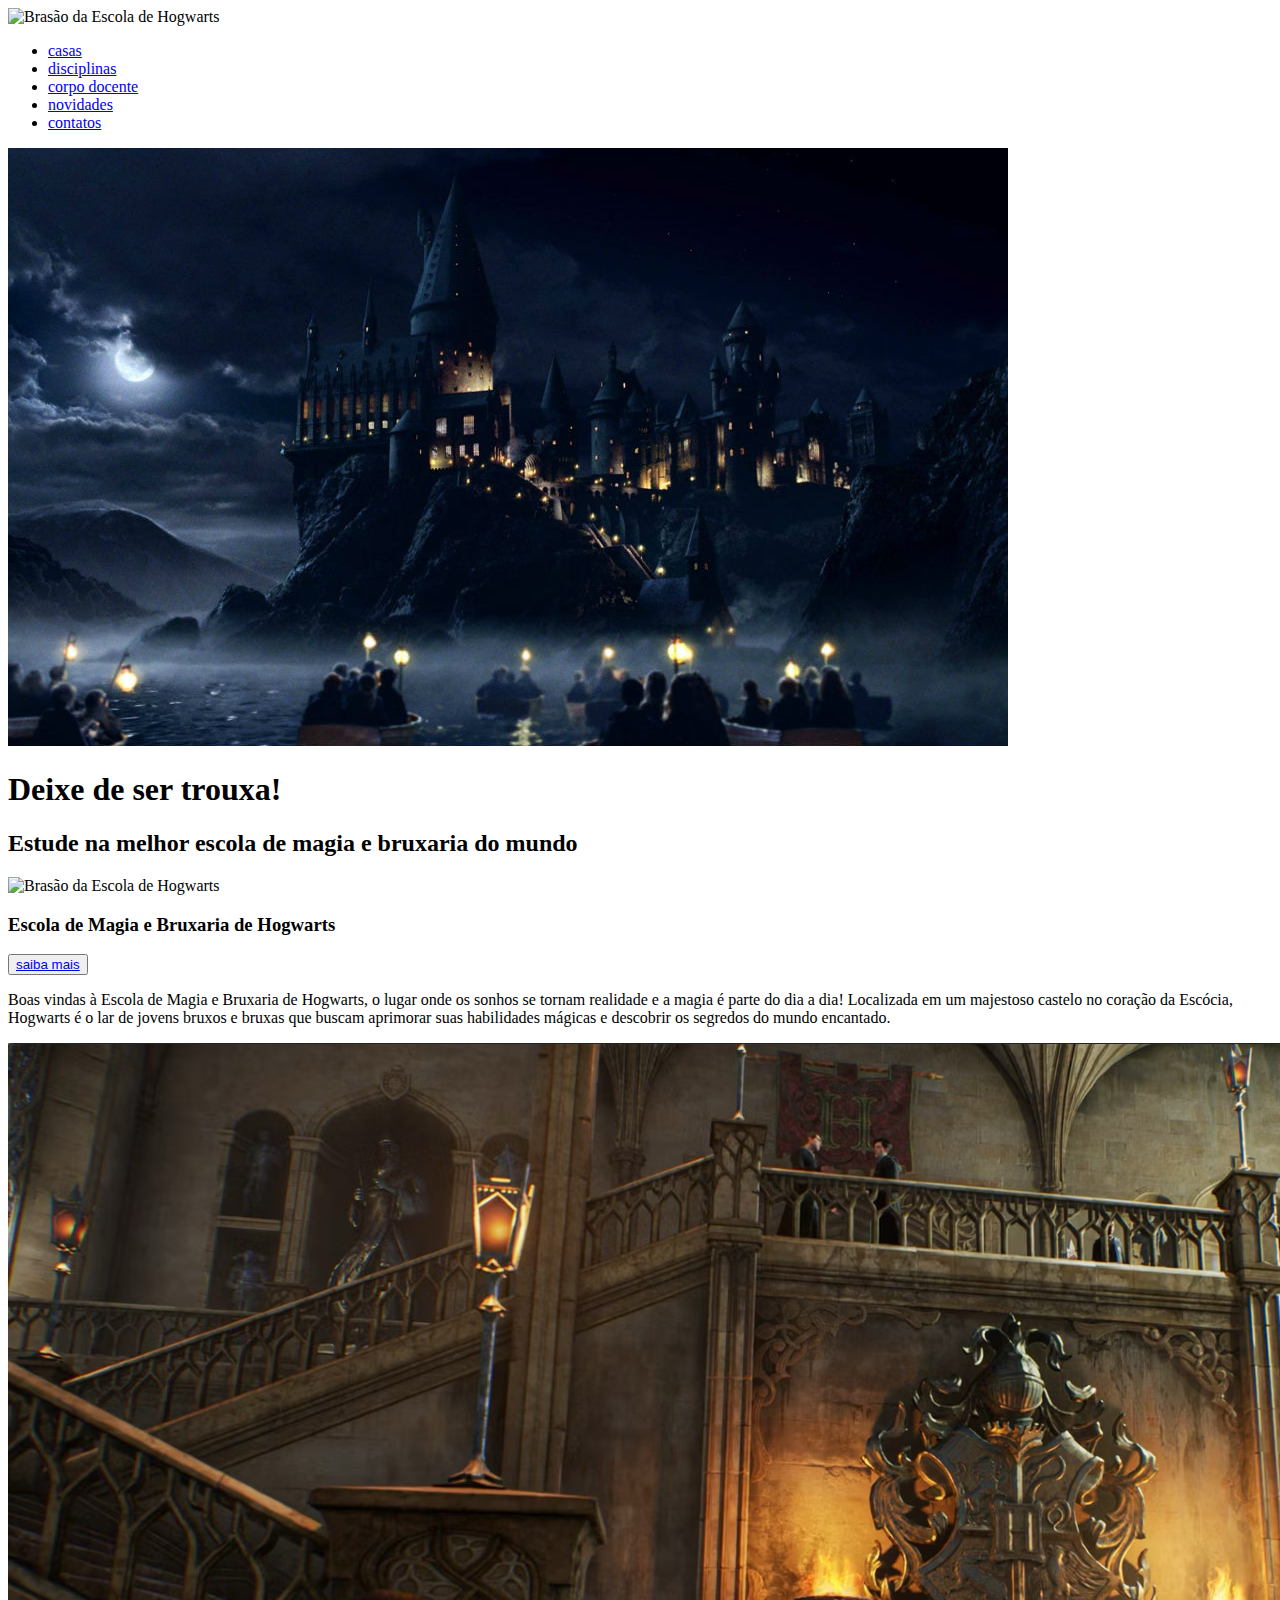
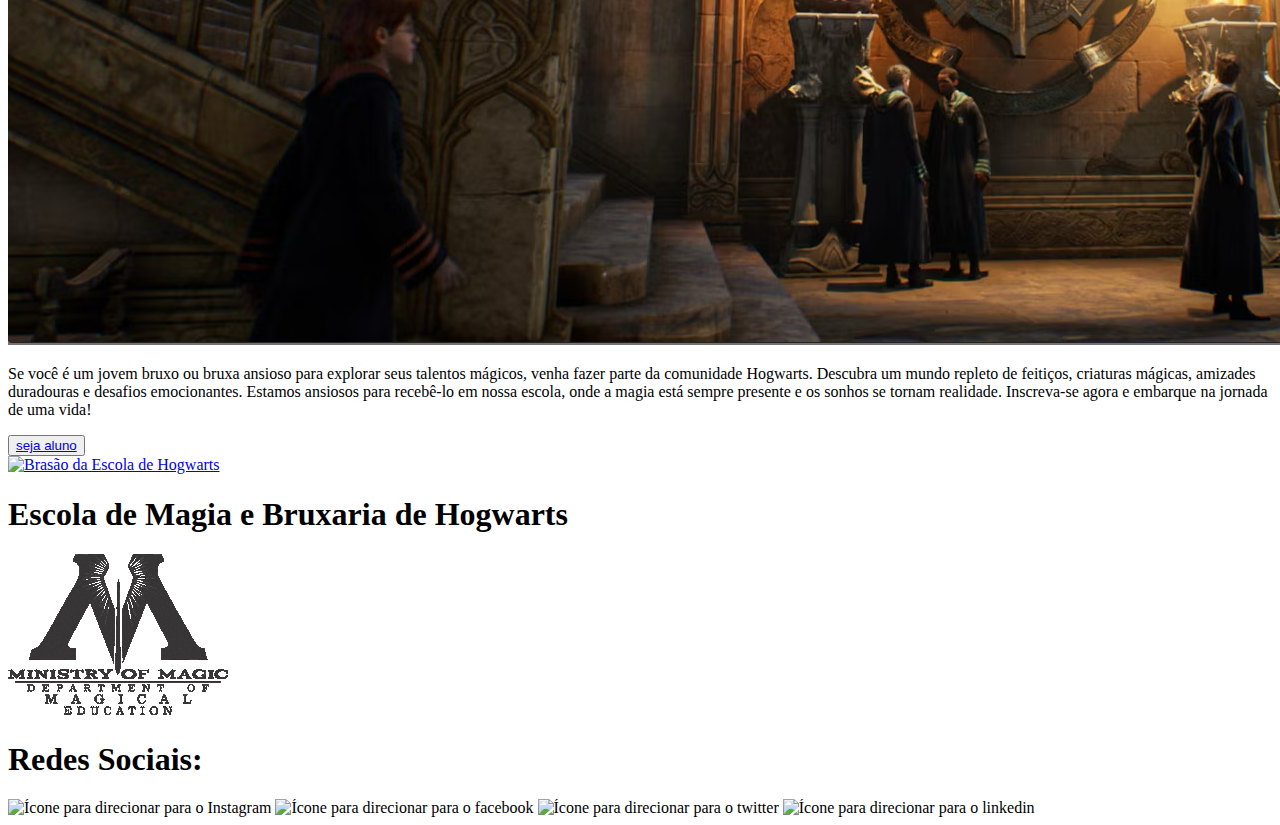
==== index.html @ 2f699afc "Esqueleto do HTML index e casas + algumas melhorias em novidades" ====
<!DOCTYPE html>
<html lang="pt-br">
<head>
    <meta charset="UTF-8">
    <meta name="viewport" content="width=device-width, initial-scale=1.0">
    <title>Escola de Magia e Bruxaria de Hogwarts</title>
</head>
<body>
    <header>
        <img src="imagens/logo.png" alt="Brasão da Escola de Hogwarts">
        <nav>
            <ul>                
                <li><a href="casas.html">casas</a></li>
                <li><a href="disciplinas.html">disciplinas</a></li>
                <li><a href="docentes.html">corpo docente</a></li>
                <li><a href="novidades.html">novidades</a></li>
                <li><a href="contato.html">contatos</a></li>
            </ul>
        </nav>
    </header>

    <main id="main">
        <img src="imagens/fundo-index-1.png" alt="Imagem noturna de pequenos barcos chegando ao castelo de Hogwarts">
        <h1>Deixe de ser trouxa!</h1>
        <h2>Estude na melhor escola de magia e bruxaria do mundo</h2>
        <aside>
            <img src="imagens/logo.png" alt="Brasão da Escola de Hogwarts">
            <h3>Escola de Magia e Bruxaria de Hogwarts</h3>
        </aside>
        <button><a href="sobre.html">saiba mais</a></button>
        <article id="apresentacao1">
            <p>Boas vindas à Escola de Magia e Bruxaria de Hogwarts, o lugar onde os sonhos se tornam realidade e a magia é parte do dia a dia! Localizada em um majestoso castelo no coração da Escócia, Hogwarts é o lar de jovens bruxos e bruxas que buscam aprimorar suas habilidades mágicas e descobrir os segredos do mundo encantado.</p>
        </article>
    </main>    

    <section id="section">
        <img src="imagens/fundo-index-2.png" alt="Imagem interna das escadarias principais do castelo de Hogwarts">
        <article id="Apresentacao2">
            <p>Se você é um jovem bruxo ou bruxa ansioso para explorar seus talentos mágicos, venha fazer parte da comunidade Hogwarts. Descubra um mundo repleto de feitiços, criaturas mágicas, amizades duradouras e desafios emocionantes. Estamos ansiosos para recebê-lo em nossa escola, onde a magia está sempre presente e os sonhos se tornam realidade. Inscreva-se agora e embarque na jornada de uma vida!</p>
        </article>
        <button><a href="contato.html">seja aluno</a></button>
    </section>

    <footer>
        <a href="index.html"><img src="imagens/logo.png" alt="Brasão da Escola de Hogwarts"></a>
        <h1>Escola de Magia e Bruxaria de Hogwarts</h1>
        
        <img src="imagens/ministerio-logo.png" alt="logo do Ministério da Magia">

        <h1>Redes Sociais:</h1>
        <img src="imagens/instagram.png" alt="Ícone para direcionar para o Instagram">
        <img src="imagens/facebook.png" alt="Ícone para direcionar para o facebook">
        <img src="imagens/twitterx.png" alt="Ícone para direcionar para o twitter">
        <img src="imagens/linkedin.png" alt="Ícone para direcionar para o linkedin">
    </footer>
</body>
</html>
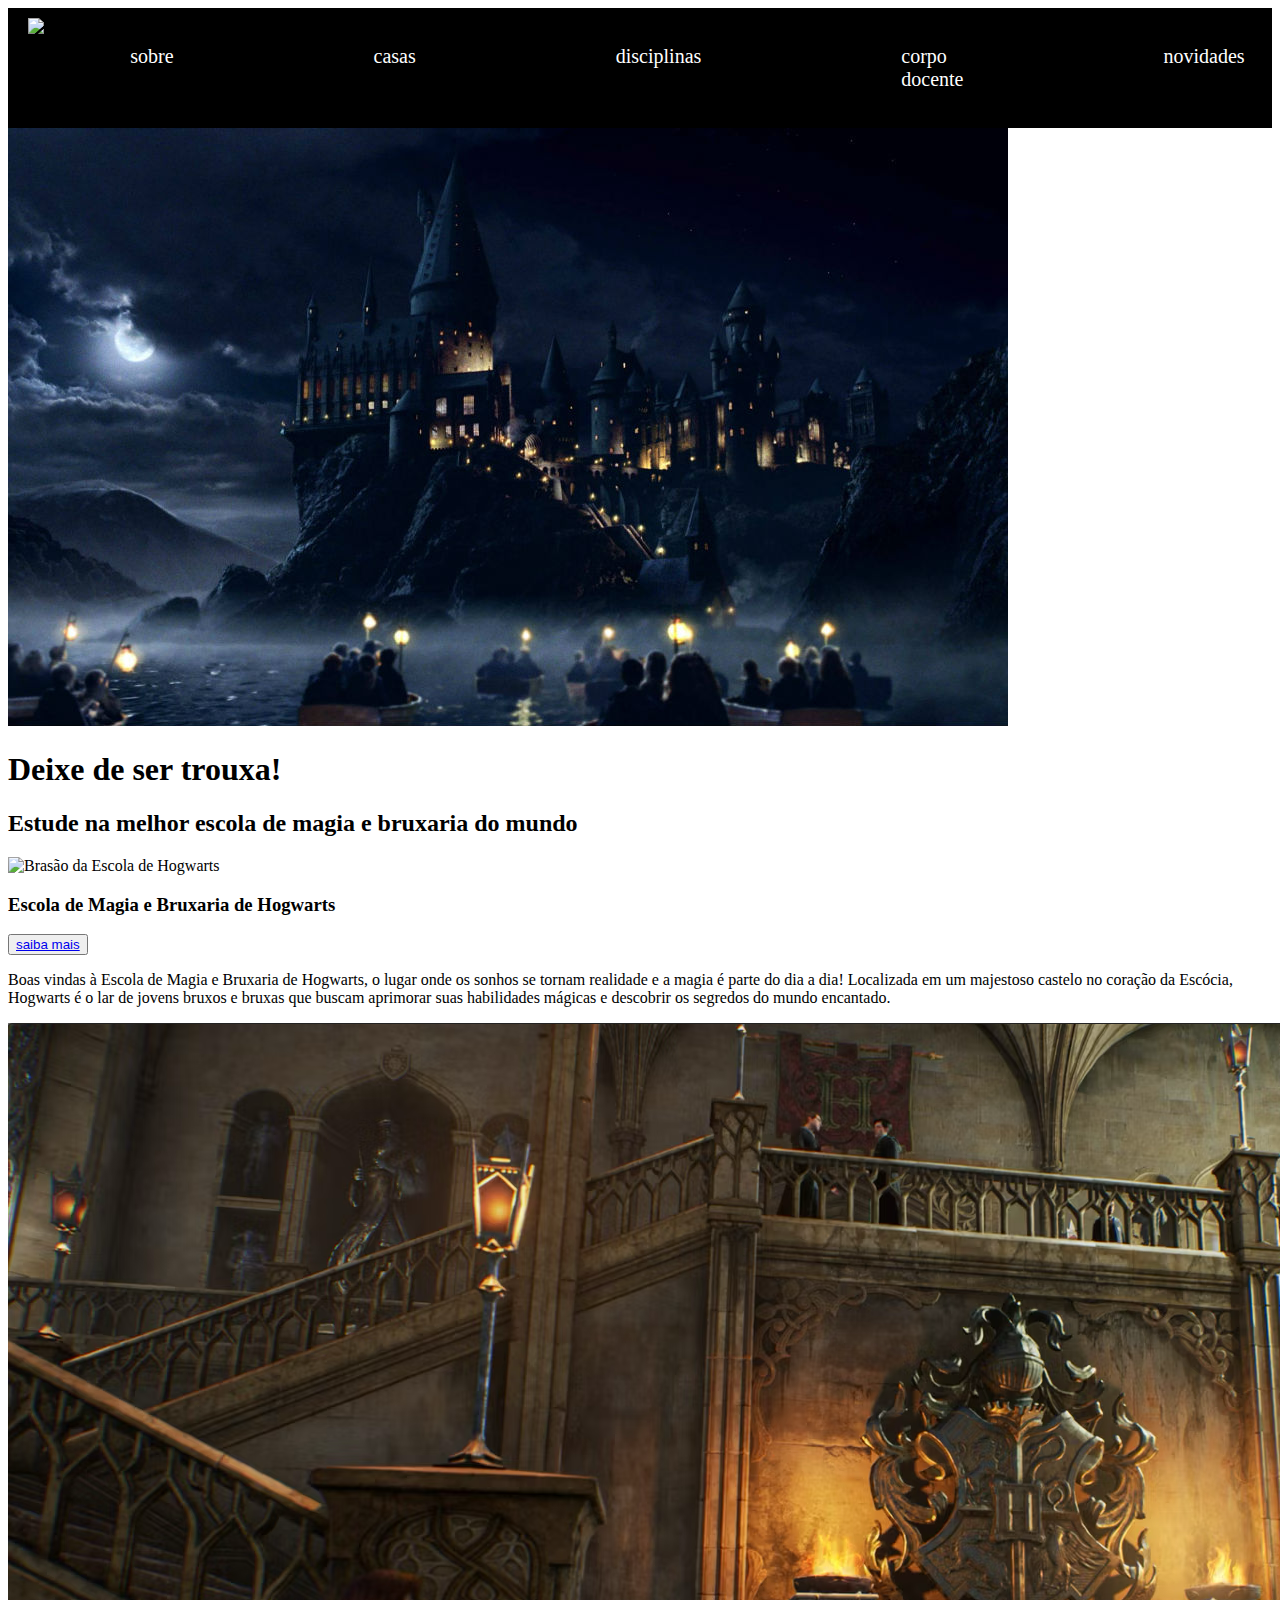
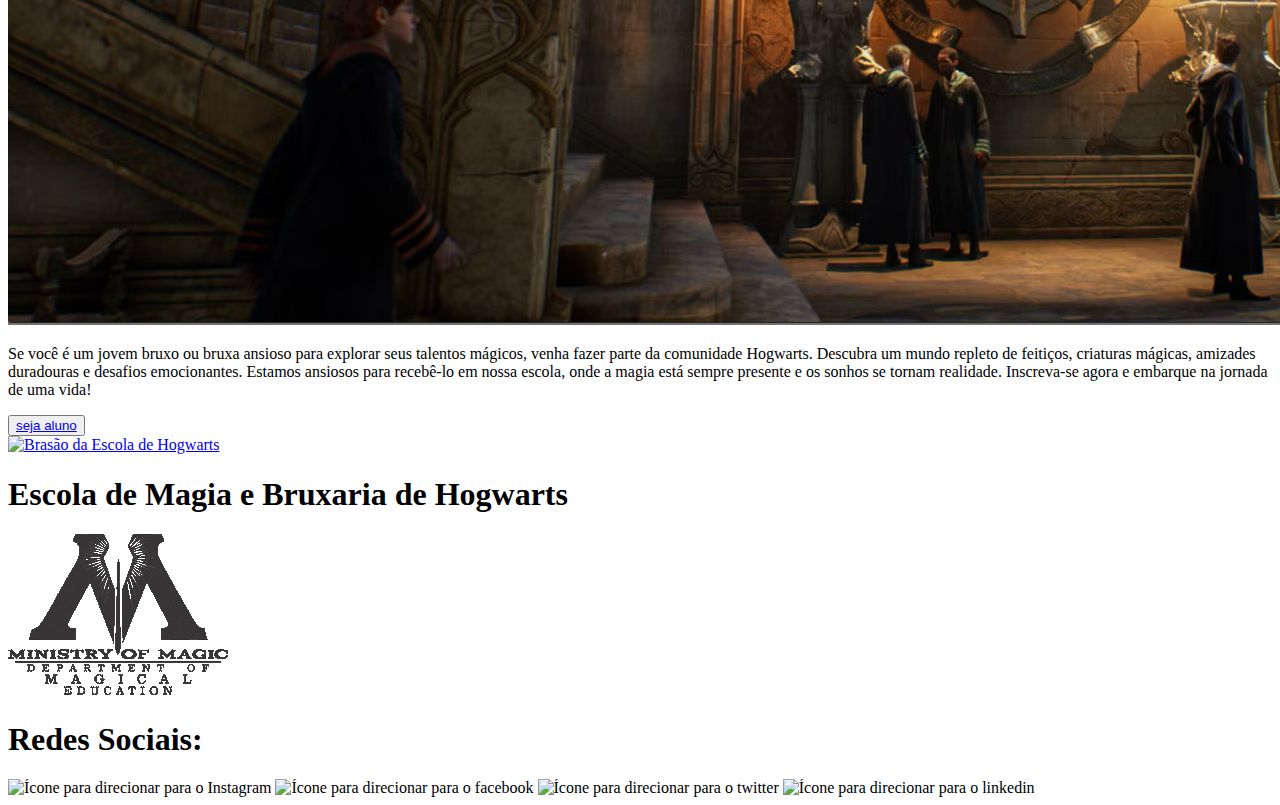
==== commit ab8b01a8: "Aplicação do CSS no header de todas as paginas" ====
--- a/index.html
+++ b/index.html
@@ -3,13 +3,15 @@
 <head>
     <meta charset="UTF-8">
     <meta name="viewport" content="width=device-width, initial-scale=1.0">
+    <link rel="stylesheet" href="styles/index.css">
     <title>Escola de Magia e Bruxaria de Hogwarts</title>
 </head>
 <body>
     <header>
         <img src="imagens/logo.png" alt="Brasão da Escola de Hogwarts">
         <nav>
-            <ul>                
+            <ul> 
+                <li><a href="sobre.html">sobre</a></li>               
                 <li><a href="casas.html">casas</a></li>
                 <li><a href="disciplinas.html">disciplinas</a></li>
                 <li><a href="docentes.html">corpo docente</a></li>
--- a/styles/index.css
+++ b/styles/index.css
@@ -0,0 +1,31 @@
+header{
+    background-color: black;
+    height: 120px;
+    display: flex;
+    align-items: center;
+}
+
+header img{
+    margin-left: 20px;
+    height: 100px;
+}
+
+nav{
+    margin-left: auto;
+
+}    
+
+nav ul{
+    list-style: none;
+    display: flex;
+}
+
+nav li{
+    margin-right: 200px;    
+}
+
+nav a{
+    text-decoration: none;
+    color: white;
+    font-size: 20px;
+}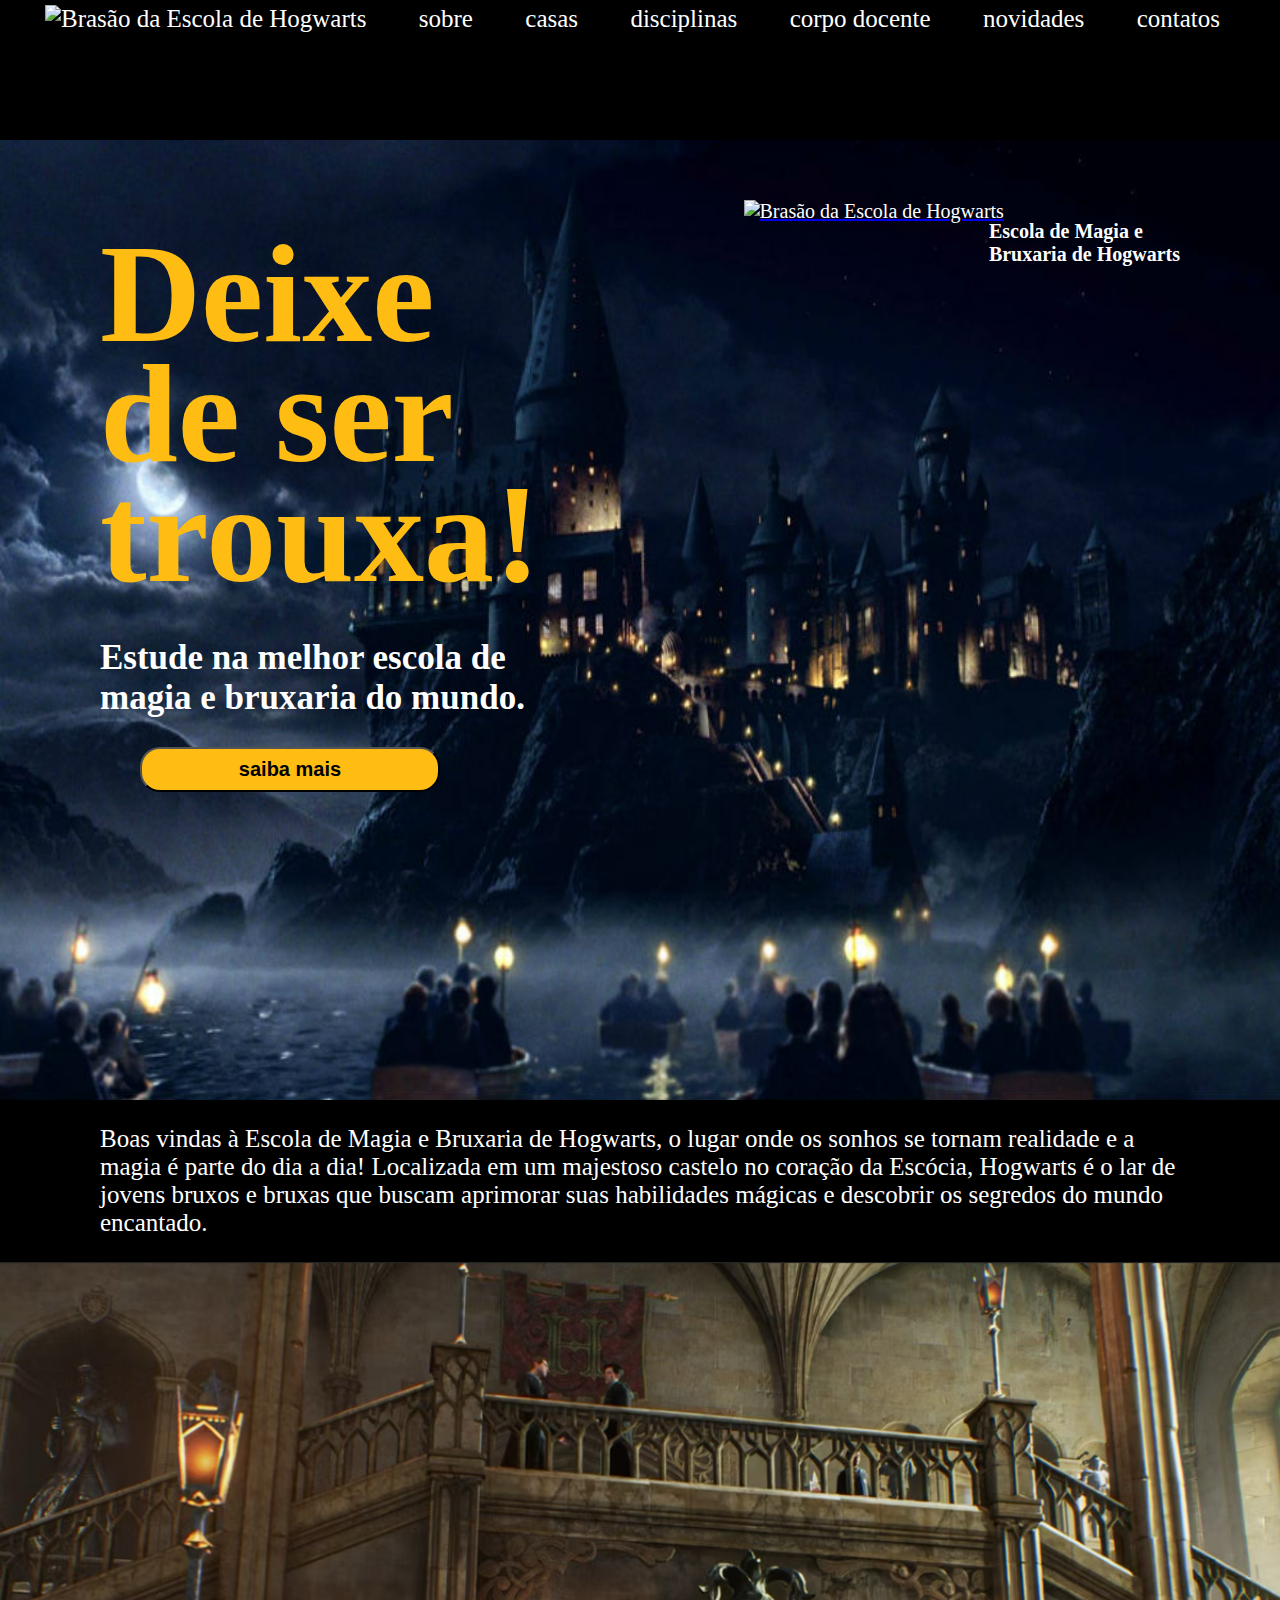
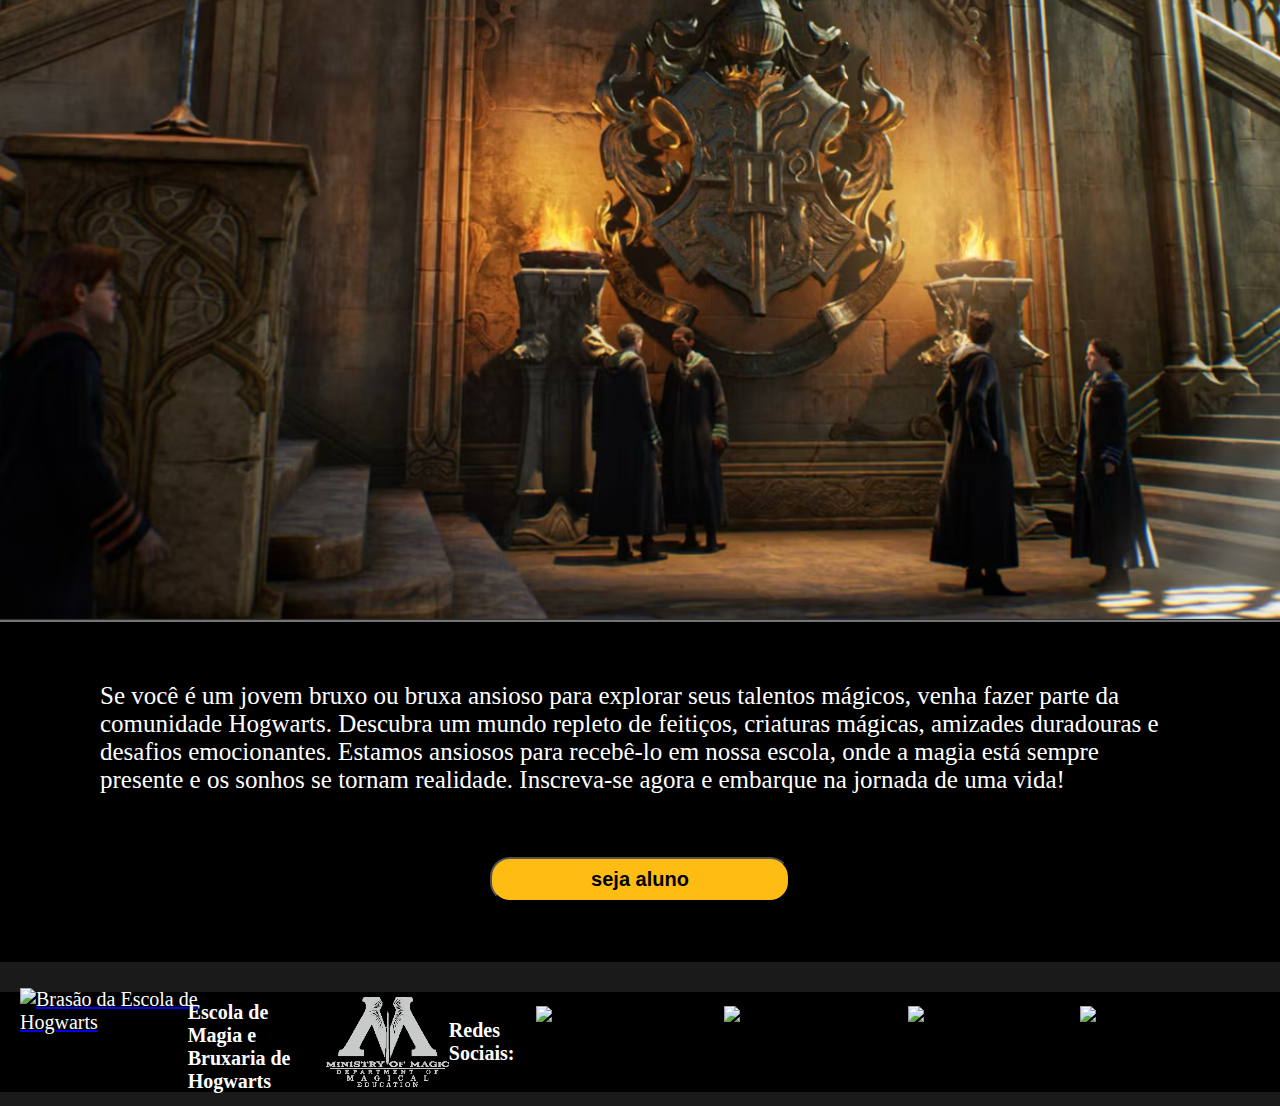
==== commit 1b70d48a: "Merge pull request #10 from walmyrneto/main" ====
--- a/index.html
+++ b/index.html
@@ -7,53 +7,60 @@
     <title>Escola de Magia e Bruxaria de Hogwarts</title>
 </head>
 <body>
-    <header>
-        <img src="imagens/logo.png" alt="Brasão da Escola de Hogwarts">
-        <nav>
-            <ul> 
-                <li><a href="sobre.html">sobre</a></li>               
-                <li><a href="casas.html">casas</a></li>
-                <li><a href="disciplinas.html">disciplinas</a></li>
-                <li><a href="docentes.html">corpo docente</a></li>
-                <li><a href="novidades.html">novidades</a></li>
-                <li><a href="contato.html">contatos</a></li>
-            </ul>
-        </nav>
+    <header class="cabecalho1">
+        <ul class="navegacao"> 
+            <li class="menu"><a class="menu" href="index.html"><img src="imagens/logo.png" alt="Brasão da Escola de Hogwarts"></a></li>
+            <li class="menu"><a class="menu"href="sobre.html">sobre</a></li>
+            <li class="menu"><a class="menu"href="casas.html">casas</a></li>
+            <li class="menu"><a class="menu"href="disciplinas.html">disciplinas</a></li>
+            <li class="menu"><a class="menu"href="docentes.html">corpo docente</a></li>
+            <li class="menu"><a class="menu"href="novidades.html">novidades</a></li>
+            <li class="menu"><a class="menu"href="contato.html">contatos</a></li>
+        </ul>
     </header>
 
-    <main id="main">
-        <img src="imagens/fundo-index-1.png" alt="Imagem noturna de pequenos barcos chegando ao castelo de Hogwarts">
-        <h1>Deixe de ser trouxa!</h1>
-        <h2>Estude na melhor escola de magia e bruxaria do mundo</h2>
-        <aside>
-            <img src="imagens/logo.png" alt="Brasão da Escola de Hogwarts">
-            <h3>Escola de Magia e Bruxaria de Hogwarts</h3>
-        </aside>
-        <button><a href="sobre.html">saiba mais</a></button>
-        <article id="apresentacao1">
-            <p>Boas vindas à Escola de Magia e Bruxaria de Hogwarts, o lugar onde os sonhos se tornam realidade e a magia é parte do dia a dia! Localizada em um majestoso castelo no coração da Escócia, Hogwarts é o lar de jovens bruxos e bruxas que buscam aprimorar suas habilidades mágicas e descobrir os segredos do mundo encantado.</p>
-        </article>
+    <main>
+        <div class="conteudoFigura1">
+            <div class="title1">
+                <h1>Deixe <br> de ser <br> trouxa!</h1>
+                <h2>Estude na melhor escola de <br> magia e bruxaria do mundo.</h2>
+                <button><a href="sobre.html">saiba mais</a></button>
+            </div>
+            <div class="logo">
+                <a href="index.html"><img class="logoTitle" id="brasao" src="imagens/logo.png" alt="Brasão da Escola de Hogwarts"></a>
+                <h3 class="logoTitle">Escola de Magia e <br> Bruxaria de Hogwarts</h3>
+            </div>
+        </div>        
     </main>    
+    <div class="apresentacao1">
+        <p>Boas vindas à Escola de Magia e Bruxaria de Hogwarts, o lugar onde os sonhos se tornam realidade e a magia é parte do dia a dia! Localizada em um majestoso castelo no coração da Escócia, Hogwarts é o lar de jovens bruxos e bruxas que buscam aprimorar suas habilidades mágicas e descobrir os segredos do mundo encantado.</p>
+    </div>
 
-    <section id="section">
-        <img src="imagens/fundo-index-2.png" alt="Imagem interna das escadarias principais do castelo de Hogwarts">
-        <article id="Apresentacao2">
-            <p>Se você é um jovem bruxo ou bruxa ansioso para explorar seus talentos mágicos, venha fazer parte da comunidade Hogwarts. Descubra um mundo repleto de feitiços, criaturas mágicas, amizades duradouras e desafios emocionantes. Estamos ansiosos para recebê-lo em nossa escola, onde a magia está sempre presente e os sonhos se tornam realidade. Inscreva-se agora e embarque na jornada de uma vida!</p>
-        </article>
-        <button><a href="contato.html">seja aluno</a></button>
-    </section>
+    
+    <div class="apresentacao2">
+        <img src="imagens/fundo-index-2.png" alt="Imagem das escadarias internas do castelo de Hogwarts">
+        <p>Se você é um jovem bruxo ou bruxa ansioso para explorar seus talentos mágicos, venha fazer parte da comunidade Hogwarts. Descubra um mundo repleto de feitiços, criaturas mágicas, amizades duradouras e desafios emocionantes. Estamos ansiosos para recebê-lo em nossa escola, onde a magia está sempre presente e os sonhos se tornam realidade. Inscreva-se agora e embarque na jornada de uma vida!</p>
+        <button class="buttonCenter"><a href="contato.html">seja aluno</a></button>
+    </div>
+    
+    
+     
 
     <footer>
-        <a href="index.html"><img src="imagens/logo.png" alt="Brasão da Escola de Hogwarts"></a>
-        <h1>Escola de Magia e Bruxaria de Hogwarts</h1>
+        <div class="footer">
+            <a href="index.html"><img class="logoTitle" id="brasao" src="imagens/logo.png" alt="Brasão da Escola de Hogwarts"></a>
+            <h1 class="logoTitle">Escola de Magia e <br> Bruxaria de Hogwarts</h1>
+        </div>
         
-        <img src="imagens/ministerio-logo.png" alt="logo do Ministério da Magia">
+        <img id="imgministerio" src="imagens/ministerio-logo.png" alt="logo do Ministério da Magia">
 
-        <h1>Redes Sociais:</h1>
-        <img src="imagens/instagram.png" alt="Ícone para direcionar para o Instagram">
-        <img src="imagens/facebook.png" alt="Ícone para direcionar para o facebook">
-        <img src="imagens/twitterx.png" alt="Ícone para direcionar para o twitter">
-        <img src="imagens/linkedin.png" alt="Ícone para direcionar para o linkedin">
+        <div class="redesSociais">
+            <h1>Redes Sociais:</h1>
+            <img src="imagens/instagram.png" alt="Ícone para direcionar para o Instagram">
+            <img src="imagens/facebook.png" alt="Ícone para direcionar para o facebook">
+            <img src="imagens/twitterx.png" alt="Ícone para direcionar para o twitter">
+            <img src="imagens/linkedin.png" alt="Ícone para direcionar para o linkedin">
+        </div>
     </footer>
 </body>
 </html>--- a/styles/index.css
+++ b/styles/index.css
@@ -1,31 +1,170 @@
+body{
+    margin: 0;
+    padding: 0;
+    background-color: hsl(0, 0%, 10%);  
+    display: flex;
+    flex-direction: column;
+}
+
 header{
+    display: flex;
+    flex-direction: column;
+}
+.cabecalho1{
+    background: black;
+    width: auto;
+    height: 140px;
+    display: flex;  
+}
+.navegacao{
+    align-items: center;
+    margin: 5px;
+    margin-right: 60px;
+    display: flex;
+    list-style: none;
+    justify-content: space-between;    
+}
+.navegacao img{    
+    height: 120px;
+}
+.menu{    
+    color: white;    
+    text-decoration: none;
+    font-size: 25px;    
+}
+
+main{
+    background-image: url(../imagens/fundo-index-1.png);
+    margin: 0;
+    padding: 0;
+    background-size: 100% 100%;
+    background-position: center;
+    background-repeat: no-repeat;    
+    display: flex;
+    flex-direction: column;
+    height: 960px;
+}
+.conteudoFigura1{
+    display: flex;
+}
+main h1{
+    color: #FFBD14;
+    line-height: 120px;
+    font-size: 140px;
+    margin-left: 100px;
+}
+main h2{
+    color: white;
+    margin-left: 100px;
+    font-size: 35px;
+    margin-top: -50px;
+}
+
+.logo{
+    margin-top: 50px;
+    display: flex;
+    margin-left: auto;
+    margin-right: 100px;
+    }
+
+main button{
+    background-color: #FFBD14;
+    font-size: 20px;
+    font-weight: bold;
+    width: 300px;
+    height: 45px;
+    border-radius: 20px;
+    text-align: center;
+    margin-left: 140px;
+}
+main button a{
+    color: black;
+    text-decoration: none;    
+}
+
+
+.apresentacao1{
     background-color: black;
-    height: 120px;
+}
+.apresentacao1 p{
+    color: white;
+    margin-left: 100px;
+    margin-right: 100px;
+    font-size: 25px;
+}
+.apresentacao2{
+    background-color: black;
     display: flex;
+    flex-direction: column;
+    justify-content: center;
     align-items: center;
 }
-
-header img{
-    margin-left: 20px;
-    height: 100px;
+.apresentacao2 img{    
+    margin: 0;
+    padding: 0;
+    background-size: 100% 100%;
+    background-position: center;
+    background-repeat: no-repeat;    
+    height: 960px;
+}
+.apresentacao2 p{
+    color: white;
+    height: 150px;
+    margin-left: 100px;
+    margin-right: 100px;
+    margin-top: 60px;
+    font-size: 25px;    
 }
 
-nav{
-    margin-left: auto;
-
-}    
-
-nav ul{
-    list-style: none;
+.apresentacao2 button{
+    background-color: #FFBD14;
+    font-size: 20px;
+    font-weight: bold;
+    width: 300px;
+    height: 45px;
+    border-radius: 20px;
+    margin-bottom: 60px;
+    
+}
+.apresentacao2 button a{
+    color: black;
+    text-decoration: none; 
+}
+footer{
+    background-color: black;
+    height: 100px;
+    display: flex;
+    justify-content: space-around;
+    align-items: center;
+    margin-top: 30px;       
+}
+.footer{
     display: flex;
 }
-
-nav li{
-    margin-right: 200px;    
+.logoTitle{
+    font-size: 20px;
+    color: white;
+    padding-top: 10px;
+    margin-left: -15px;       
 }
-
-nav a{
-    text-decoration: none;
+#brasao{
+    padding-top: 10px;
+    height: 80px;
+    margin-left: 20px;
+}
+#imgministerio{
+    height: 90px;
+    filter: invert(1); /*inverte as cores da logo do Ministério. A imagem original tem fundo branco*/ 
+}
+.redesSociais{
+    justify-content: end;
+    display: flex;
+    margin-right: 20px;
+}
+.redesSociais h1{
     color: white;
     font-size: 20px;
+}
+.redesSociais img{
+    height: 50px;
 }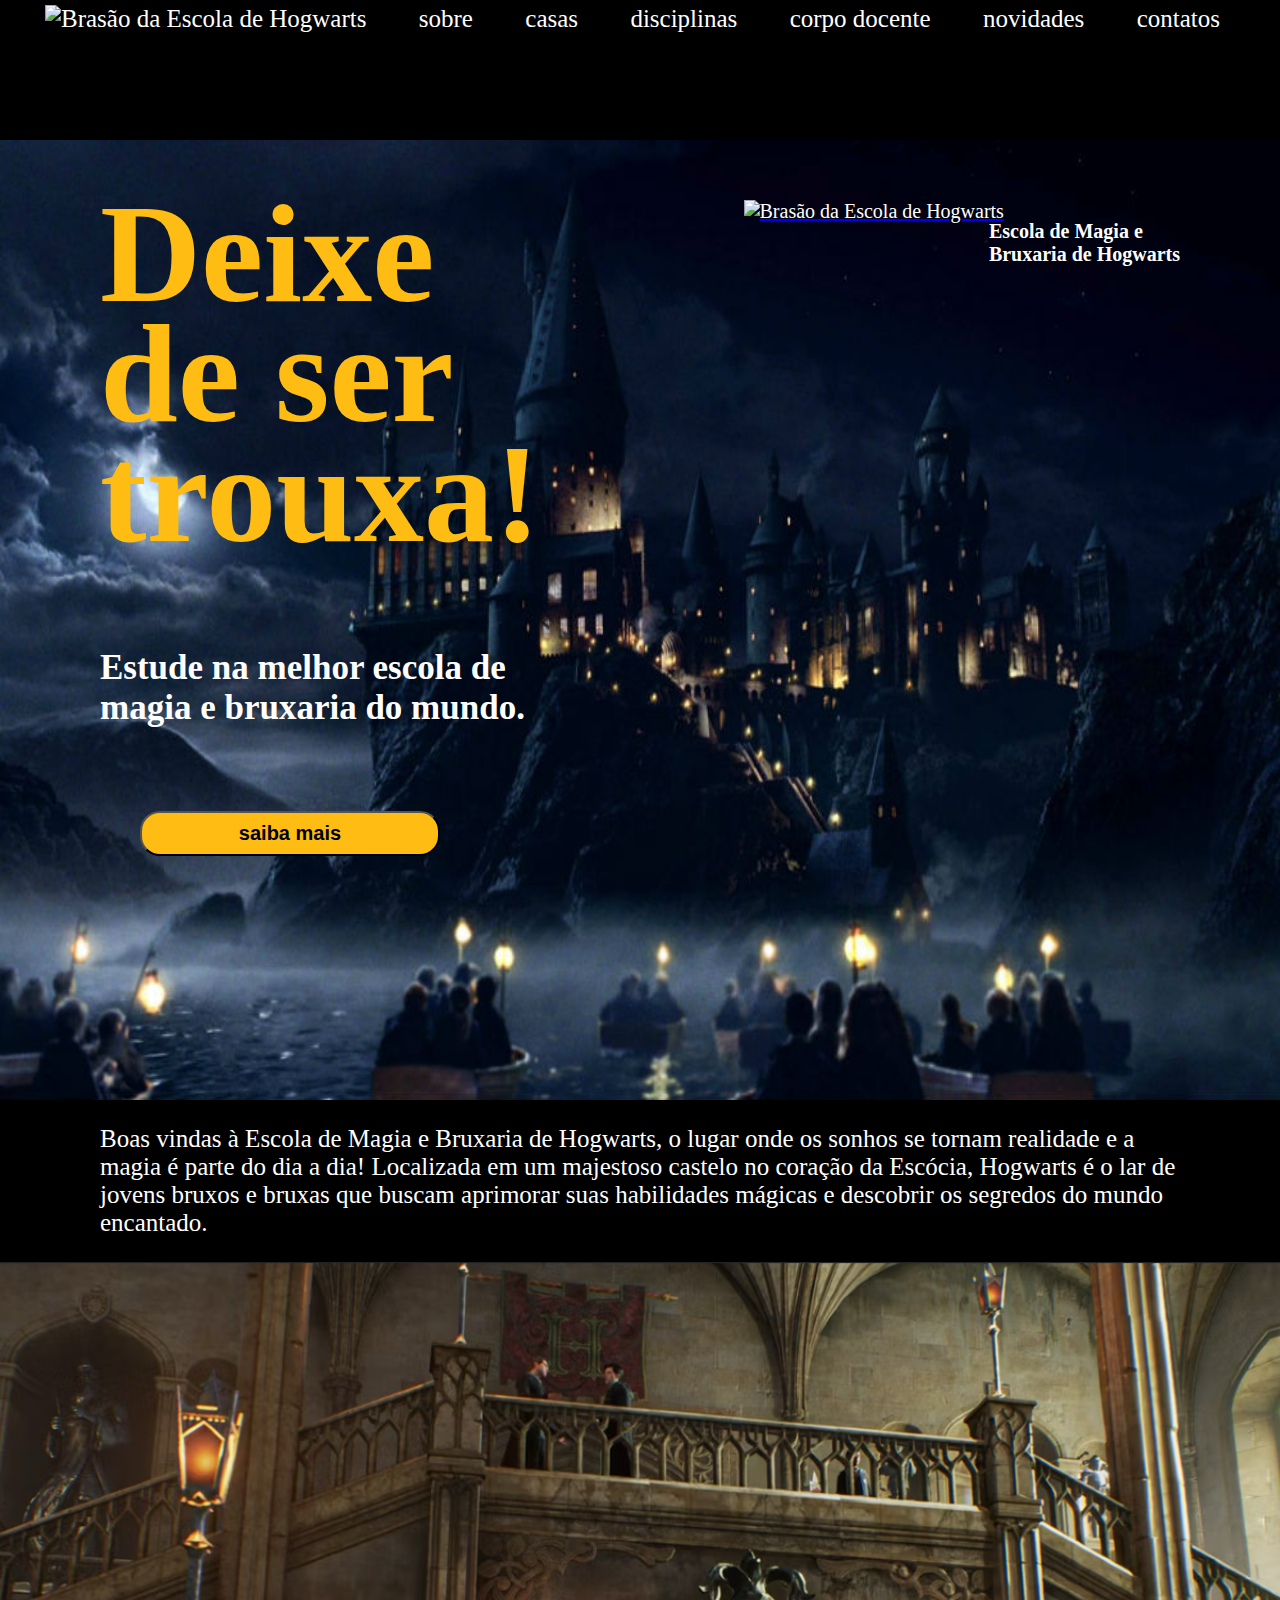
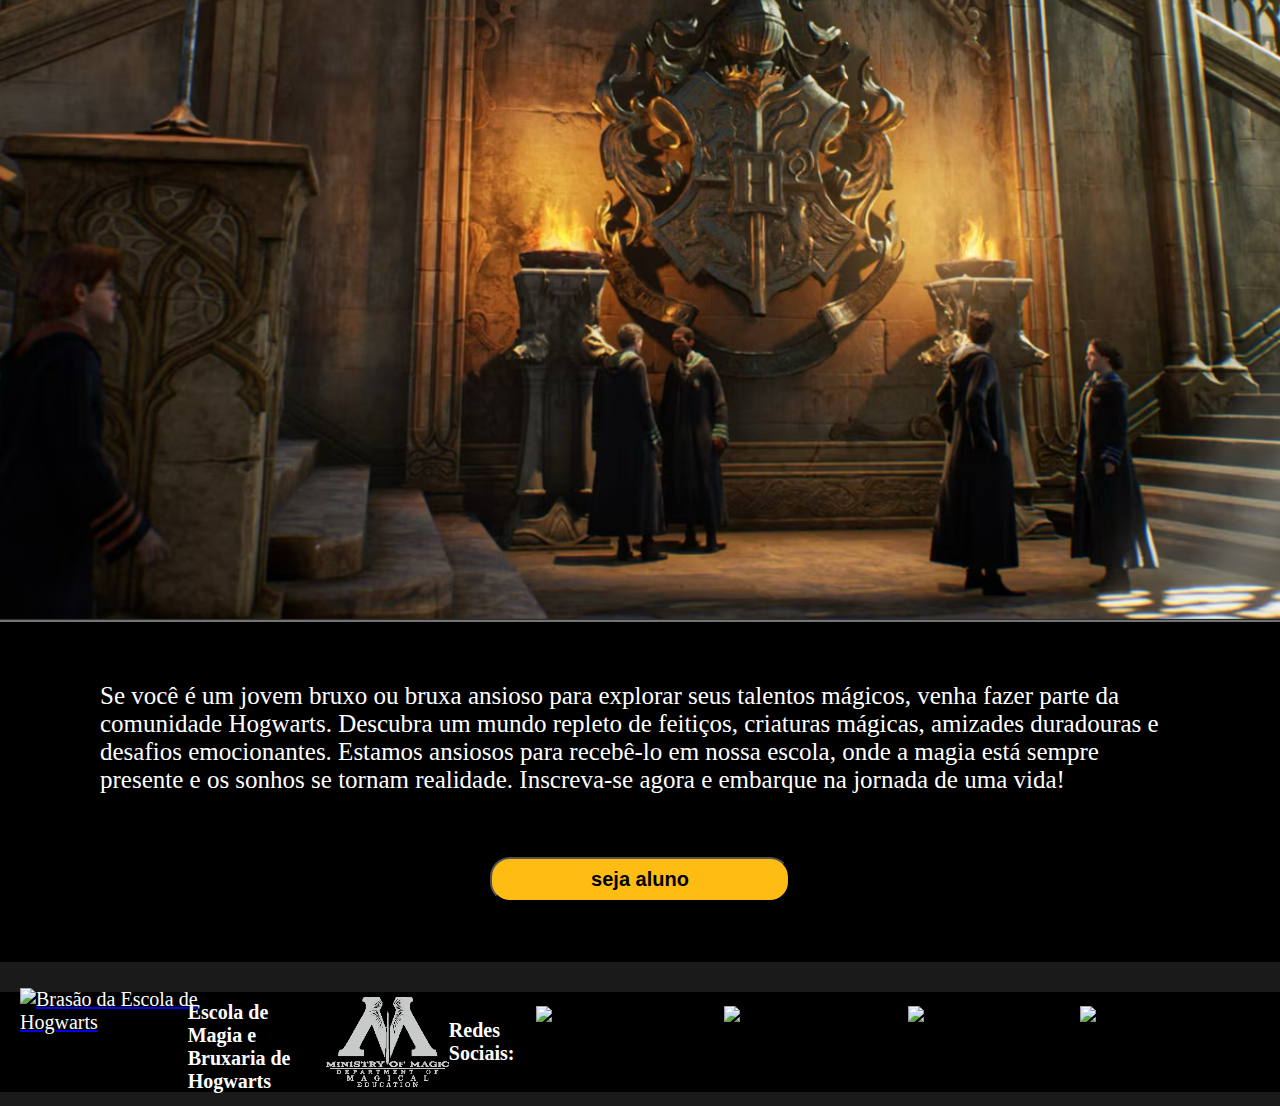
==== commit b32bfb1c: "Merge branch 'rayssacastro:main' into main" ====
--- a/index.html
+++ b/index.html
@@ -3,6 +3,7 @@
 <head>
     <meta charset="UTF-8">
     <meta name="viewport" content="width=device-width, initial-scale=1.0">
+    <link rel="stylesheet" href="https://stackpath.bootstrapcdn.com/bootstrap/4.1.3/css/bootstrap.min.css" integrity="sha384-MCw98/SFnGE8fJT3GXwEOngsV7Zt27NXFoaoApmYm81iuXoPkFOJwJ8ERdknLPMO" crossorigin="anonymous">
     <link rel="stylesheet" href="styles/index.css">
     <title>Escola de Magia e Bruxaria de Hogwarts</title>
 </head>
--- a/styles/index.css
+++ b/styles/index.css
@@ -52,12 +52,13 @@
     line-height: 120px;
     font-size: 140px;
     margin-left: 100px;
+    margin-top: 10%;
 }
 main h2{
     color: white;
     margin-left: 100px;
     font-size: 35px;
-    margin-top: -50px;
+    margin-top: 10%;
 }
 
 .logo{
@@ -76,13 +77,12 @@
     border-radius: 20px;
     text-align: center;
     margin-left: 140px;
+    margin-top: 10%;
 }
 main button a{
     color: black;
     text-decoration: none;    
 }
-
-
 .apresentacao1{
     background-color: black;
 }
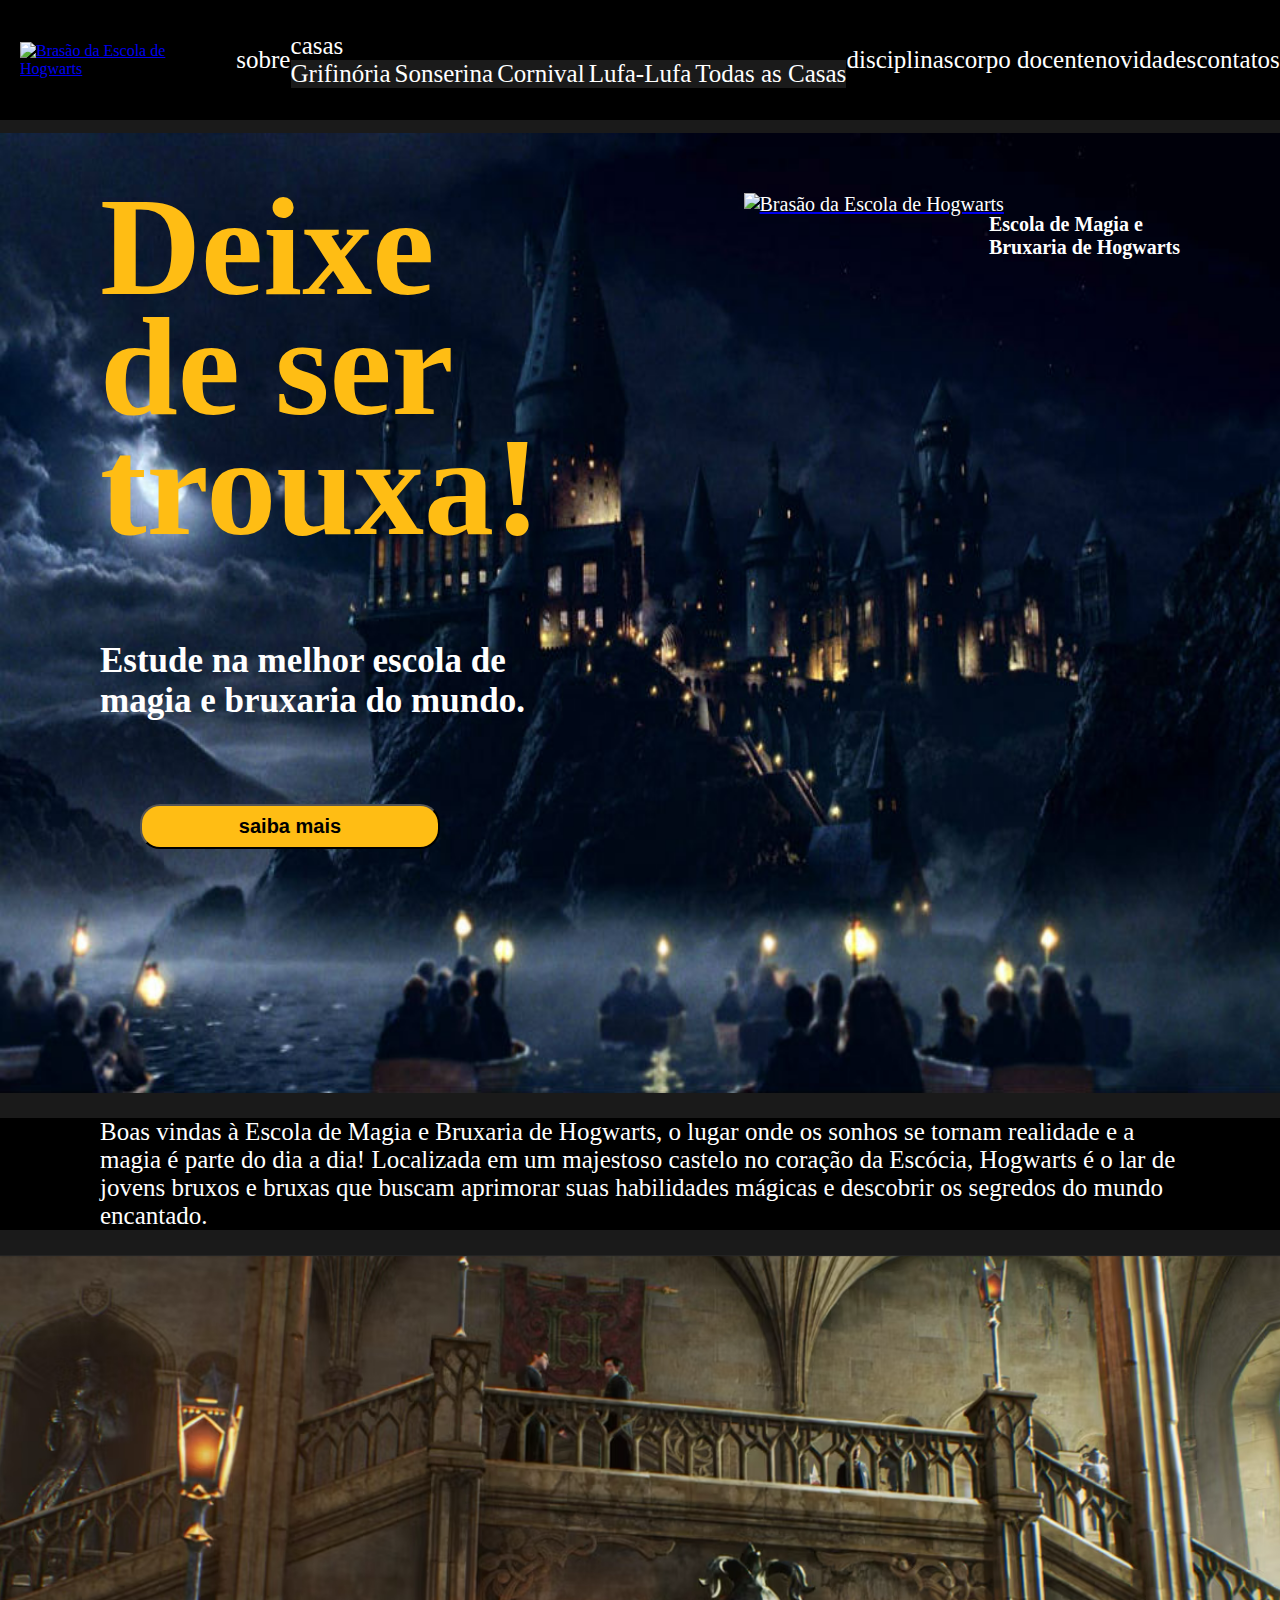
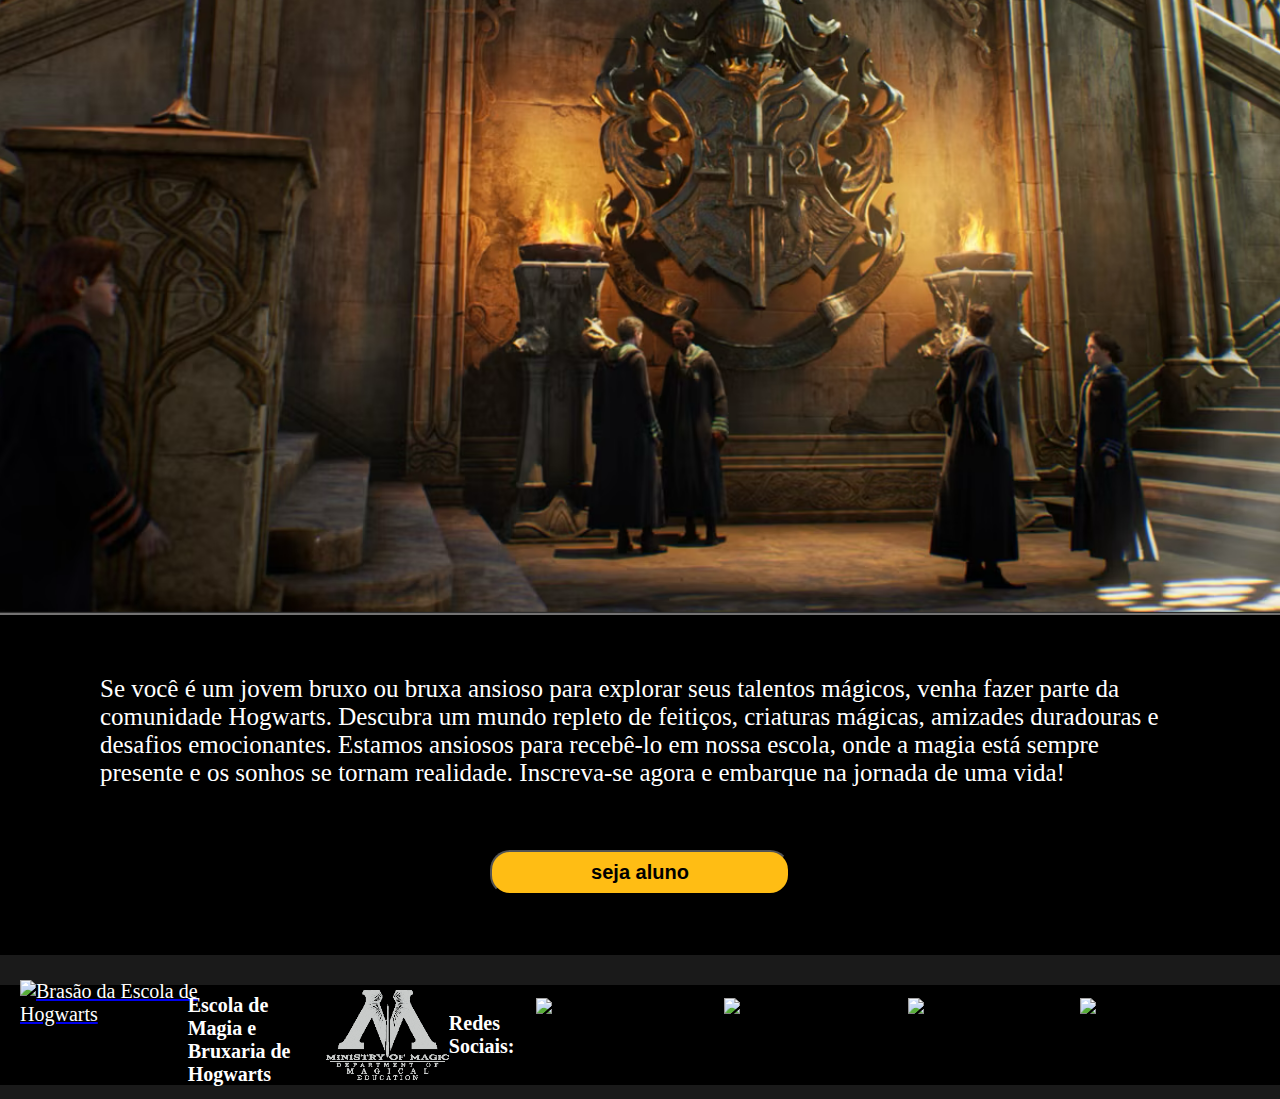
==== commit d0b8eb38: "Merge pull request #16 from walmyrneto/main" ====
--- a/index.html
+++ b/index.html
@@ -8,16 +8,27 @@
     <title>Escola de Magia e Bruxaria de Hogwarts</title>
 </head>
 <body>
-    <header class="cabecalho1">
-        <ul class="navegacao"> 
-            <li class="menu"><a class="menu" href="index.html"><img src="imagens/logo.png" alt="Brasão da Escola de Hogwarts"></a></li>
-            <li class="menu"><a class="menu"href="sobre.html">sobre</a></li>
-            <li class="menu"><a class="menu"href="casas.html">casas</a></li>
-            <li class="menu"><a class="menu"href="disciplinas.html">disciplinas</a></li>
-            <li class="menu"><a class="menu"href="docentes.html">corpo docente</a></li>
-            <li class="menu"><a class="menu"href="novidades.html">novidades</a></li>
-            <li class="menu"><a class="menu"href="contato.html">contatos</a></li>
-        </ul>
+    <header>
+        <a href="index.html"><img src="imagens/logo.png" alt="Brasão da Escola de Hogwarts"></a>
+        <nav>
+            <ul>                
+                <li><a href="sobre.html">sobre</a></li>               
+                <li class="dropdown">
+                    <a class="nav-link dropdown-toggle" data-toggle="dropdown" href="#" role="button" aria-haspopup="true" aria-expanded="false">casas</a>
+                    <div class="dropdown-menu">
+                        <a class="dropdown-item" href="grifinoria.html">Grifinória</a>
+                        <a class="dropdown-item" href="sonserina.html">Sonserina</a>
+                        <a class="dropdown-item" href="corvinal.html">Cornival</a>
+                        <a class="dropdown-item" href="lufalufa.html">Lufa-Lufa</a>
+                        <a class="dropdown-item" href="casas.html">Todas as Casas</a>
+                    </div>
+                </li>
+                <li><a href="disciplinas.html">disciplinas</a></li>
+                <li><a href="docentes.html">corpo docente</a></li>
+                <li><a href="novidades.html">novidades</a></li>
+                <li><a href="contato.html">contatos</a></li>
+            </ul>
+        </nav>
     </header>
 
     <main>
@@ -63,5 +74,8 @@
             <img src="imagens/linkedin.png" alt="Ícone para direcionar para o linkedin">
         </div>
     </footer>
+    <script src="https://code.jquery.com/jquery-3.3.1.slim.min.js" integrity="sha384-q8i/X+965DzO0rT7abK41JStQIAqVgRVzpbzo5smXKp4YfRvH+8abtTE1Pi6jizo" crossorigin="anonymous"></script>
+    <script src="https://cdnjs.cloudflare.com/ajax/libs/popper.js/1.14.3/umd/popper.min.js" integrity="sha384-ZMP7rVo3mIykV+2+9J3UJ46jBk0WLaUAdn689aCwoqbBJiSnjAK/l8WvCWPIPm49" crossorigin="anonymous"></script>
+    <script src="https://stackpath.bootstrapcdn.com/bootstrap/4.1.3/js/bootstrap.min.js" integrity="sha384-ChfqqxuZUCnJSK3+MXmPNIyE6ZbWh2IMqE241rYiqJxyMiZ6OW/JmZQ5stwEULTy" crossorigin="anonymous"></script> 
 </body>
 </html>--- a/styles/index.css
+++ b/styles/index.css
@@ -1,41 +1,56 @@
 body{
-    margin: 0;
-    padding: 0;
-    background-color: hsl(0, 0%, 10%);  
-    display: flex;
-    flex-direction: column;
+    margin: 0 auto;
+    background: hsl(0, 0%, 10%);    
+    height: auto; 
 }
 
 header{
+    background-color: #000000;
+    height: 7.5rem;
+    width: 100%;
     display: flex;
-    flex-direction: column;
+    align-items: center;    
 }
-.cabecalho1{
-    background: black;
-    width: auto;
-    height: 140px;
-    display: flex;  
+
+header img{
+    margin-left: 20px;
+    height: 6.25rem;
 }
-.navegacao{
+
+nav{
+    width: 100%;
+}
+
+nav ul{
+    list-style: none;
+    display: flex;
+    justify-content: space-around;
     align-items: center;
-    margin: 5px;
-    margin-right: 60px;
-    display: flex;
-    list-style: none;
-    justify-content: space-between;    
 }
-.navegacao img{    
-    height: 120px;
+
+nav a{
+    text-decoration: none;
+    color: white;
+    font-size: 25px;  
 }
-.menu{    
-    color: white;    
+
+nav a:hover{
+    color: white;
     text-decoration: none;
-    font-size: 25px;    
+    font-size: 30px;   
+}
+
+.dropdown-menu{
+    background: hsl(0, 0%, 10%);
+    color: white;
+}
+.dropdown-item{
+    color: white;
 }
 
 main{
     background-image: url(../imagens/fundo-index-1.png);
-    margin: 0;
+    margin: 1% 0 1% 0;
     padding: 0;
     background-size: 100% 100%;
     background-position: center;
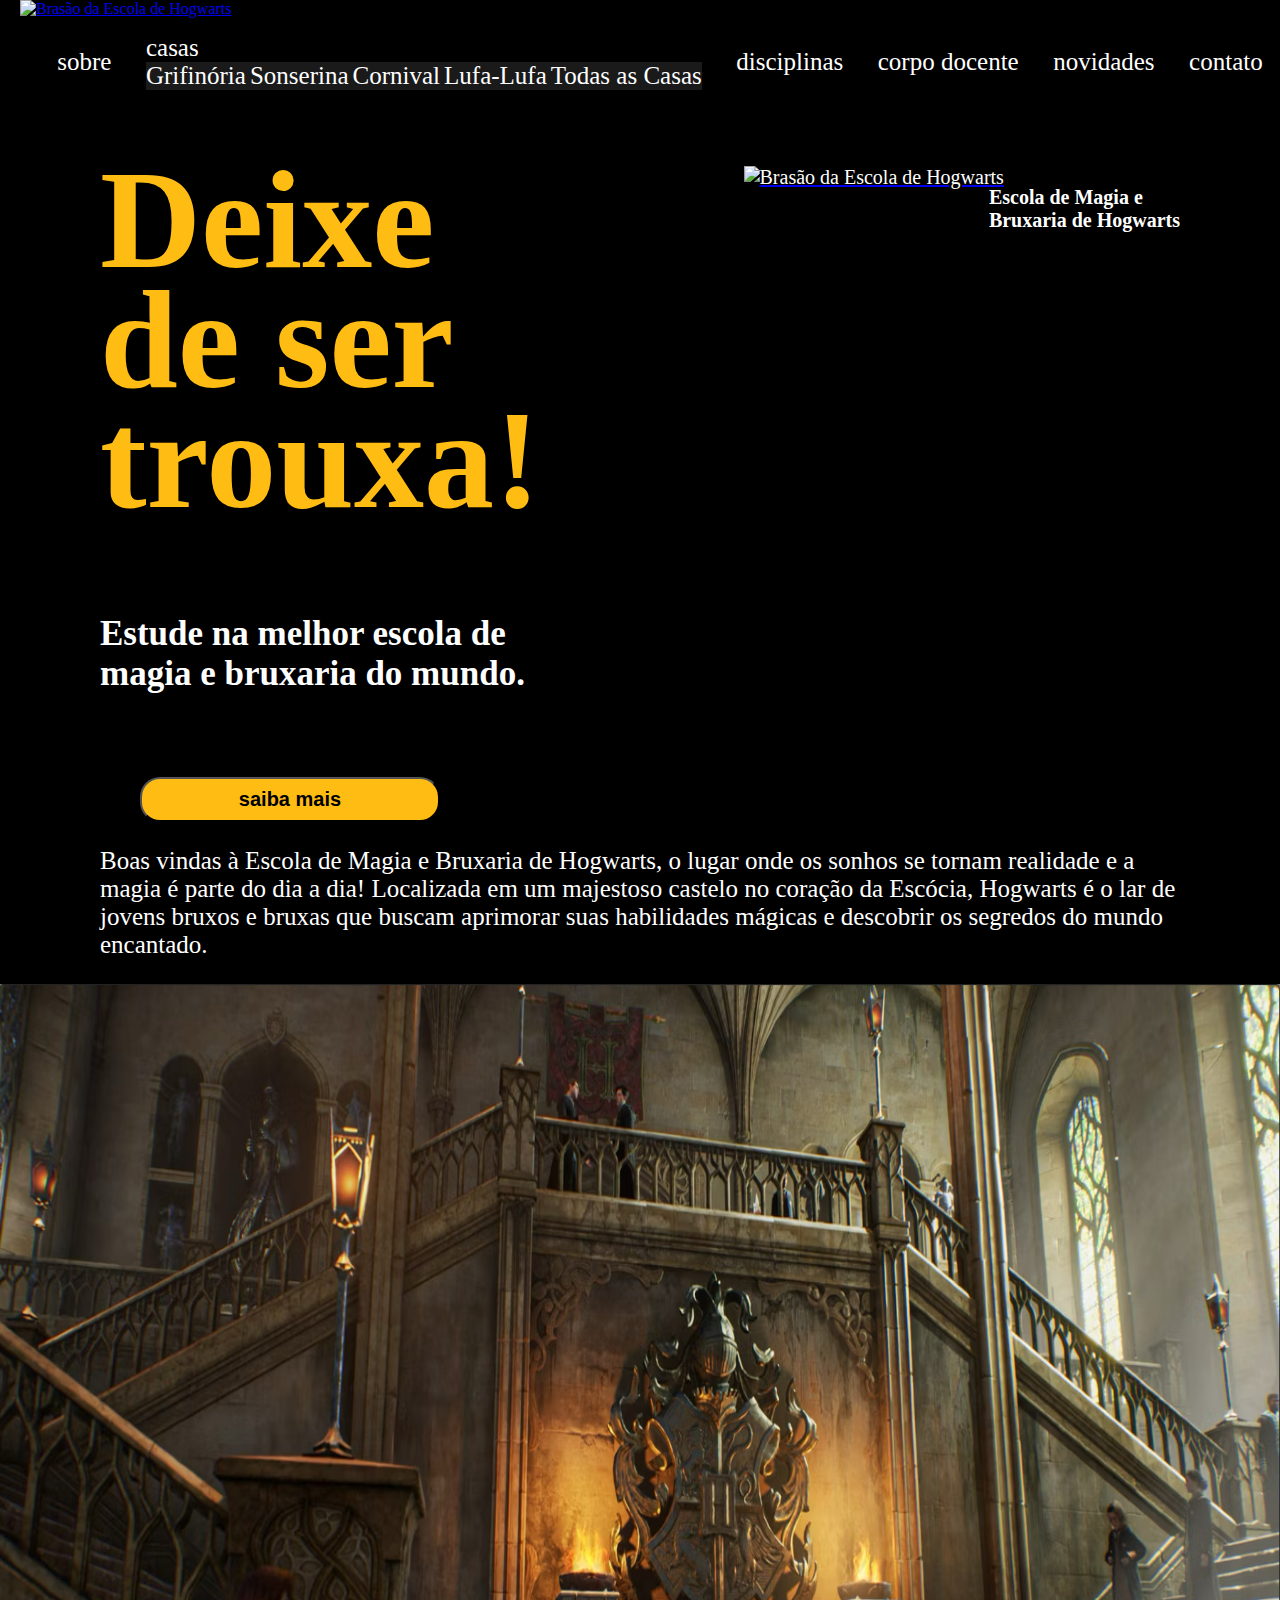
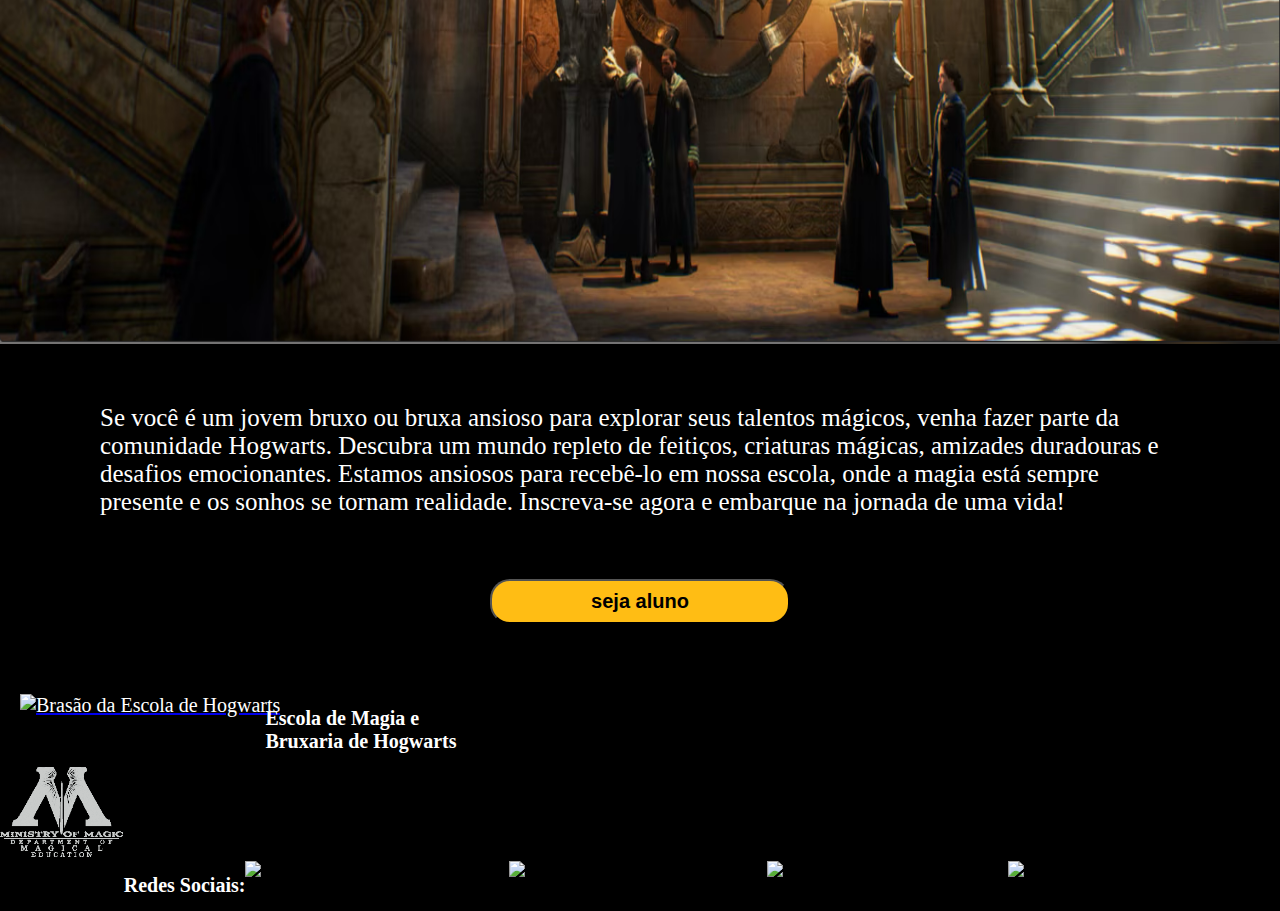
==== commit 5a22ff19: "Correções 02 na unificação reader e footer" ====
--- a/index.html
+++ b/index.html
@@ -5,6 +5,7 @@
     <meta name="viewport" content="width=device-width, initial-scale=1.0">
     <link rel="stylesheet" href="https://stackpath.bootstrapcdn.com/bootstrap/4.1.3/css/bootstrap.min.css" integrity="sha384-MCw98/SFnGE8fJT3GXwEOngsV7Zt27NXFoaoApmYm81iuXoPkFOJwJ8ERdknLPMO" crossorigin="anonymous">
     <link rel="stylesheet" href="styles/index.css">
+    <link rel="stylesheet" href="styles/readerFooter.css">
     <title>Escola de Magia e Bruxaria de Hogwarts</title>
 </head>
 <body>
@@ -26,7 +27,7 @@
                 <li><a href="disciplinas.html">disciplinas</a></li>
                 <li><a href="docentes.html">corpo docente</a></li>
                 <li><a href="novidades.html">novidades</a></li>
-                <li><a href="contato.html">contatos</a></li>
+                <li><a href="contato.html">contato</a></li>
             </ul>
         </nav>
     </header>
@@ -59,7 +60,7 @@
      
 
     <footer>
-        <div class="footer">
+        <div class="conteudoFigura1">
             <a href="index.html"><img class="logoTitle" id="brasao" src="imagens/logo.png" alt="Brasão da Escola de Hogwarts"></a>
             <h1 class="logoTitle">Escola de Magia e <br> Bruxaria de Hogwarts</h1>
         </div>
--- a/styles/index.css
+++ b/styles/index.css
@@ -1,15 +1,17 @@
 body{
     margin: 0 auto;
-    background: hsl(0, 0%, 10%);    
-    height: auto; 
+    background: hsl(0, 0%, 0%); 
+    height: auto;    
 }
 
+<<<<<<< HEAD
+=======
 header{
     background-color: #000000;
     height: 7.5rem;
     width: 100%;
     display: flex;
-    align-items: center;    
+    align-items: center;
 }
 
 header img{
@@ -48,6 +50,7 @@
     color: white;
 }
 
+>>>>>>> 7730810c55eecf5742f6680076138fc5d9377124
 main{
     background-image: url(../imagens/fundo-index-1.png);
     margin: 1% 0 1% 0;
@@ -121,6 +124,7 @@
     background-position: center;
     background-repeat: no-repeat;    
     height: 960px;
+    width: 100%;
 }
 .apresentacao2 p{
     color: white;
@@ -145,6 +149,8 @@
     color: black;
     text-decoration: none; 
 }
+<<<<<<< HEAD
+=======
 footer{
     background-color: black;
     height: 100px;
@@ -182,4 +188,5 @@
 }
 .redesSociais img{
     height: 50px;
-}+}
+>>>>>>> 7730810c55eecf5742f6680076138fc5d9377124
